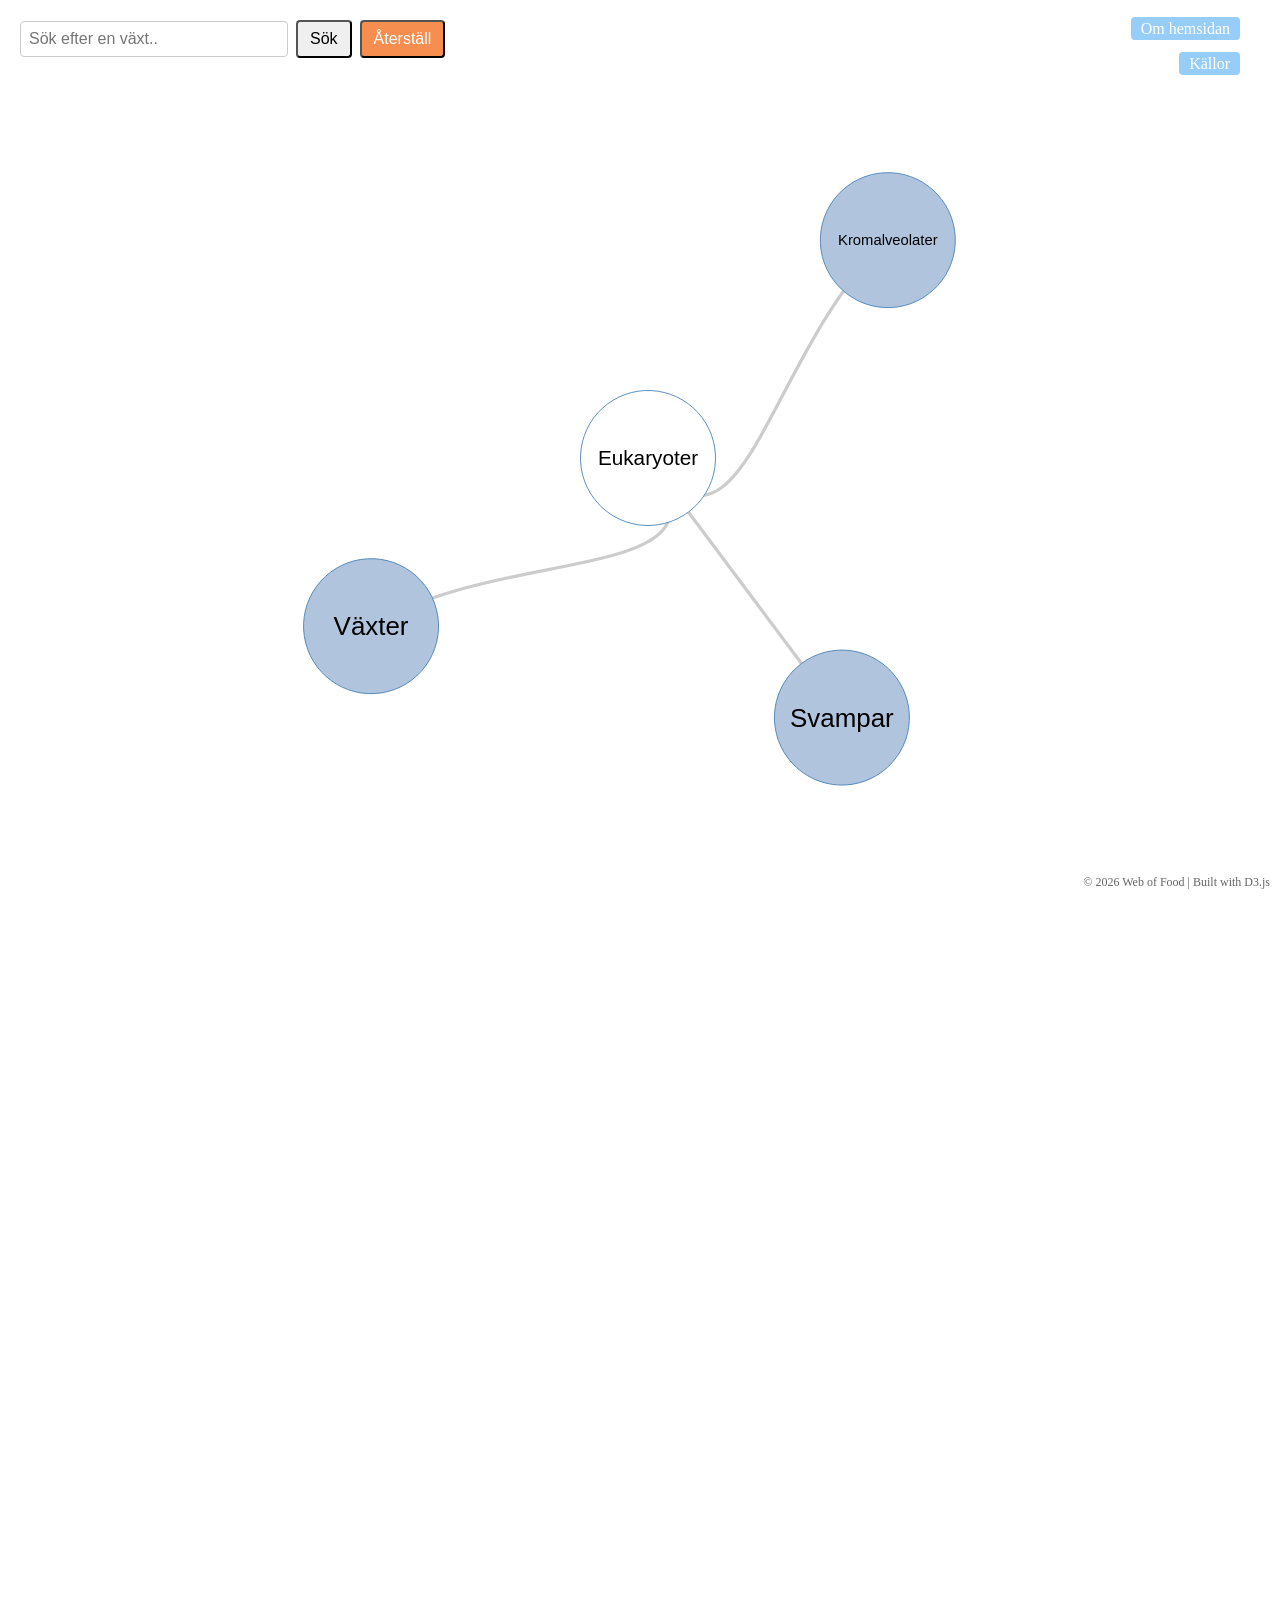
==== index.html @ c0c83203 "Add files via upload" ====
<!DOCTYPE html>


<html lang="en">





<head>
    <meta charset="UTF-8">
    <meta name="viewport" content="width=device-width, initial-scale=0.5, maximum-scale=1.0, user-scalable=no">
    <title>Det gastronomiska släktträdet</title>
    <link rel="stylesheet" href="style.css">
</head>
<body>
    


<div id="search-container" style="position: fixed; top: 20px; left: 20px; z-index: 1000;">
    <input type="text" id="search-input" 
           list="plant-suggestions"
           placeholder="Sök efter en växt.." 
           style="padding: 8px; font-size: 16px; width: 250px; border: 1px solid #ccc; border-radius: 4px;">
    <datalist id="plant-suggestions"></datalist>
    <button id="search-button" 
            style="padding: 8px 12px; font-size: 16px; margin-left: 4px; border-radius: 4px; cursor: pointer;">
        Sök
    </button>
    <button id="reset-button" 
            style="padding: 8px 12px; font-size: 16px; margin-left: 4px; border-radius: 4px; cursor: pointer; background-color: #f58e4f; color: white;">
        Återställ
    </button>
    <div id="search-result" style="margin-top: 8px; font-size: 16px; color: #555;"></div>


</div>

    <nav style="position: fixed; top: 20px; right: 40px; z-index: 1000;">
        <a href="about.html" style="padding: 3px 10px; font-size: 16px; background: #97cdf9; color: white; text-decoration: none; border-radius: 4px;">
            Om hemsidan
        </a>
    </nav>
    <nav style="position: fixed; top: 55px; right: 40px; z-index: 1000;">
        <a href="sources.html" style="padding: 3px 10px; font-size: 16px; background: #97cdf9; color: white; text-decoration: none; border-radius: 4px;">
            Källor
        </a>
    </nav>


    <script src="d3.min.js"></script>    
        
    <script src="script.js"></script>







</div>

<div style="position: fixed; text-align:right; bottom: 10px; right: 10px; font-size: 12px; color: #666; z-index: 1000;">
    © 2026 Web of Food | Built with D3.js
</div>
    
</body>
</html>
---- style.css ----
.node {
  cursor: pointer;
}
.node circle {
  fill: #fff;
  stroke: steelblue;
  stroke-width: 1.5px;
}
.node text {
  font: 10px sans-serif;
}
.link {
  fill: none;
  stroke: #ccc;
  stroke-width: 5px;
}

/* Settings for hover effects over nodes:*/
g.node {
    cursor: pointer;
    transition: transform 0.2s;
}

g.node circle {
    transition: r 0.2s;
}

p{
  padding-bottom: 50px;
}


h2{
  padding-bottom: 12px;
}


/* Mobile-specific adjustments */
@media (max-width: 768px) {
    /* Search container */
    #search-container {
        top: 10px !important;
        left: 10px !important;
        right: 10px !important;
        width: auto !important;
    }
    
    #search-input {
        width: 100% !important;
        max-width: 150px !important;
        font-size: 16px !important;
        padding: 6px !important;
    }
    
    #search-button, #reset-button {
        font-size: 16px !important;
        padding: 6px 10px !important;
    }
    
    /* About/navigation buttons */
    nav {
        top: 10px !important;
        right: 10px !important;
    }
    
    nav a, nav button {
        font-size: 18px !important;
        padding: 6px 12px !important;
    }
    
    /* Copyright text */
    #copyright {
        font-size: 10px !important;
        bottom: 5px !important;
        left: 5px !important;
    }
}
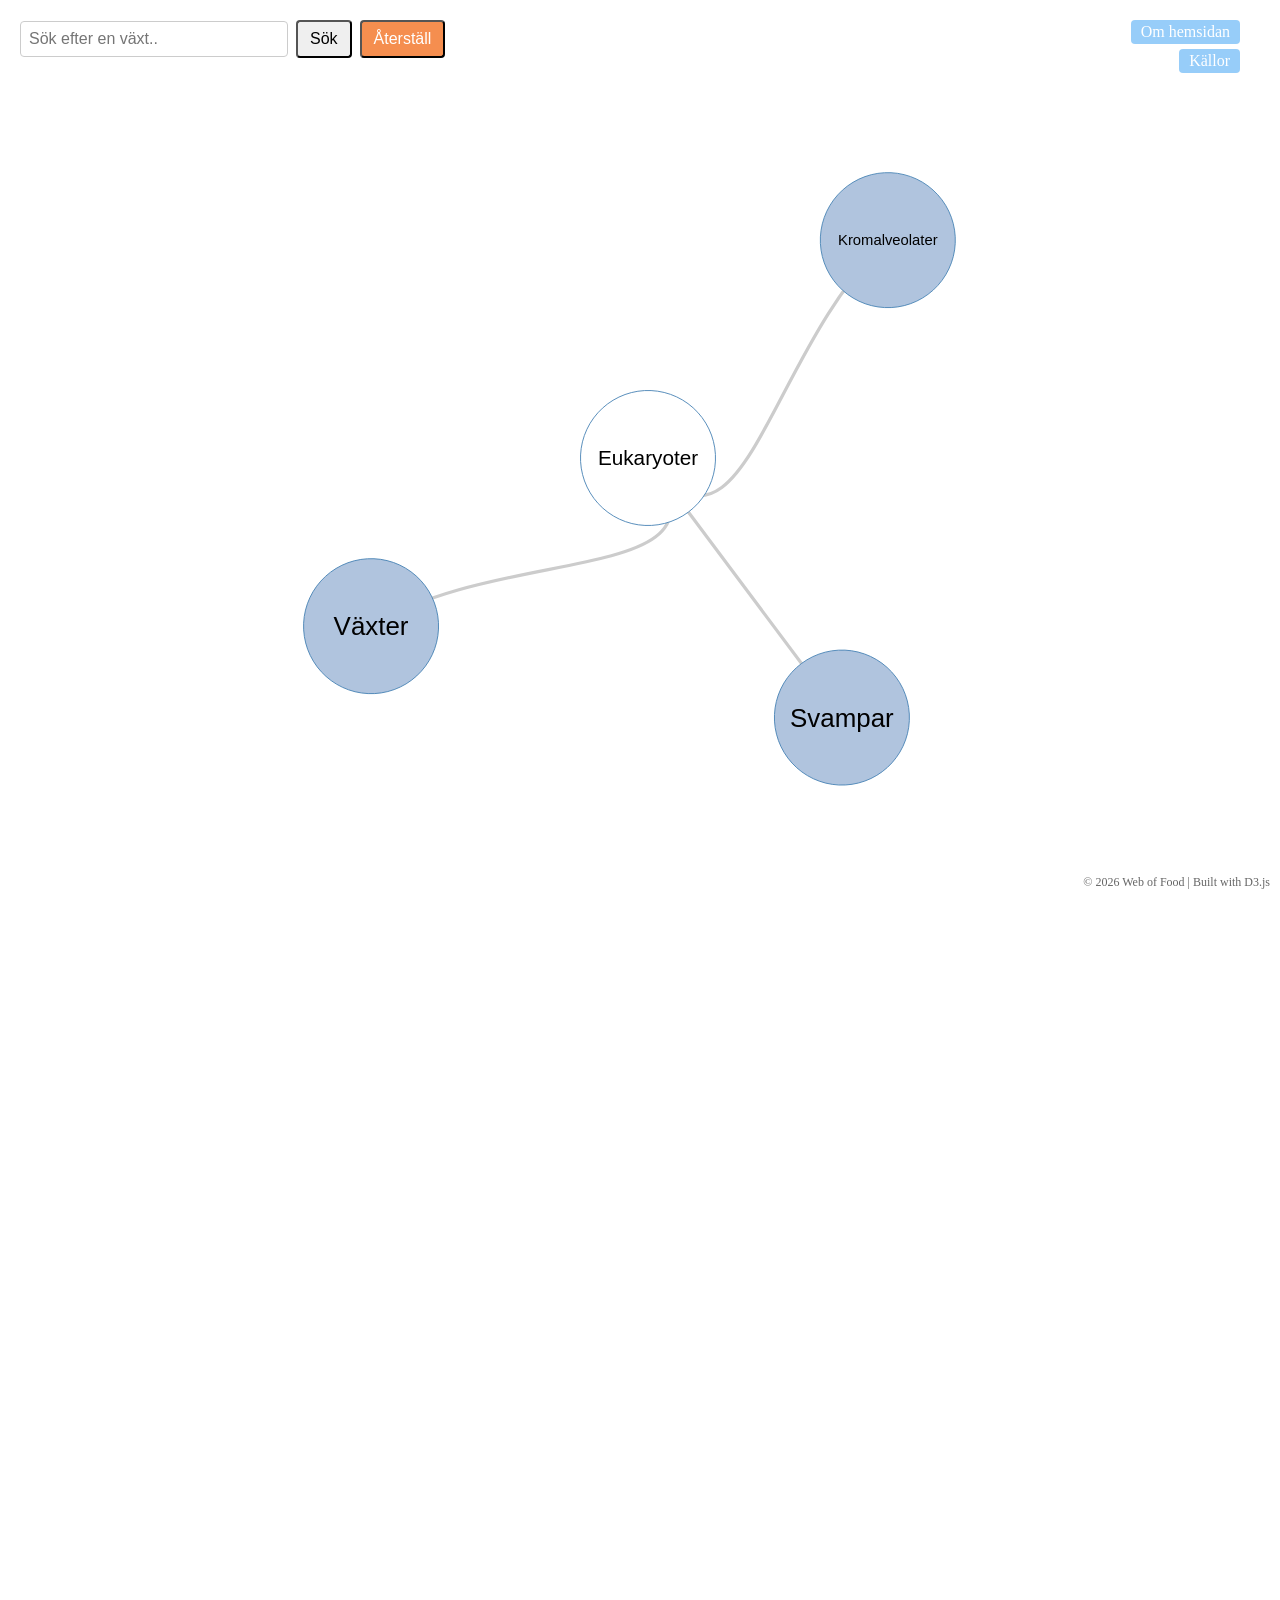
==== commit 85225b05: "Add files via upload" ====
--- a/index.html
+++ b/index.html
@@ -37,15 +37,16 @@
 </div>
 
     <nav style="position: fixed; top: 20px; right: 40px; z-index: 1000;">
-        <a href="about.html" style="padding: 3px 10px; font-size: 16px; background: #97cdf9; color: white; text-decoration: none; border-radius: 4px;">
+        <a href="about.html" style="padding: 3px 10px; font-size: 16px; background: #97cdf9; color: white; text-decoration: none; border-radius: 4px;display:block;">
             Om hemsidan
         </a>
-    </nav>
-    <nav style="position: fixed; top: 55px; right: 40px; z-index: 1000;">
-        <a href="sources.html" style="padding: 3px 10px; font-size: 16px; background: #97cdf9; color: white; text-decoration: none; border-radius: 4px;">
+
+        <a href="sources.html" style="padding: 3px 10px; font-size: 16px; background: #97cdf9; color: white; text-decoration: none; border-radius: 4px;display:block;margin-top:5px;width:fit-content;float:right;">
             Källor
         </a>
     </nav>
+
+
 
 
     <script src="d3.min.js"></script>    
--- a/style.css
+++ b/style.css
@@ -48,12 +48,12 @@
     #search-input {
         width: 100% !important;
         max-width: 150px !important;
-        font-size: 16px !important;
+        font-size: 24px !important;
         padding: 6px !important;
     }
     
     #search-button, #reset-button {
-        font-size: 16px !important;
+        font-size: 24px !important;
         padding: 6px 10px !important;
     }
     
@@ -64,7 +64,7 @@
     }
     
     nav a, nav button {
-        font-size: 18px !important;
+        font-size: 24px !important;
         padding: 6px 12px !important;
     }
     
@@ -75,3 +75,20 @@
         left: 5px !important;
     }
 }
+
+
+/* Disable hover effects on touch devices */
+@media (hover: none) and (pointer: coarse) {
+    g.node circle {
+        /* Prevent any transition effects from hover */
+        transition: none !important;
+    }
+}
+
+/* Disable hover effects on touch devices */
+@media (hover: none) and (pointer: coarse) {
+    g.node circle {
+        /* Prevent any transition effects from hover */
+        transition: none !important;
+    }
+}
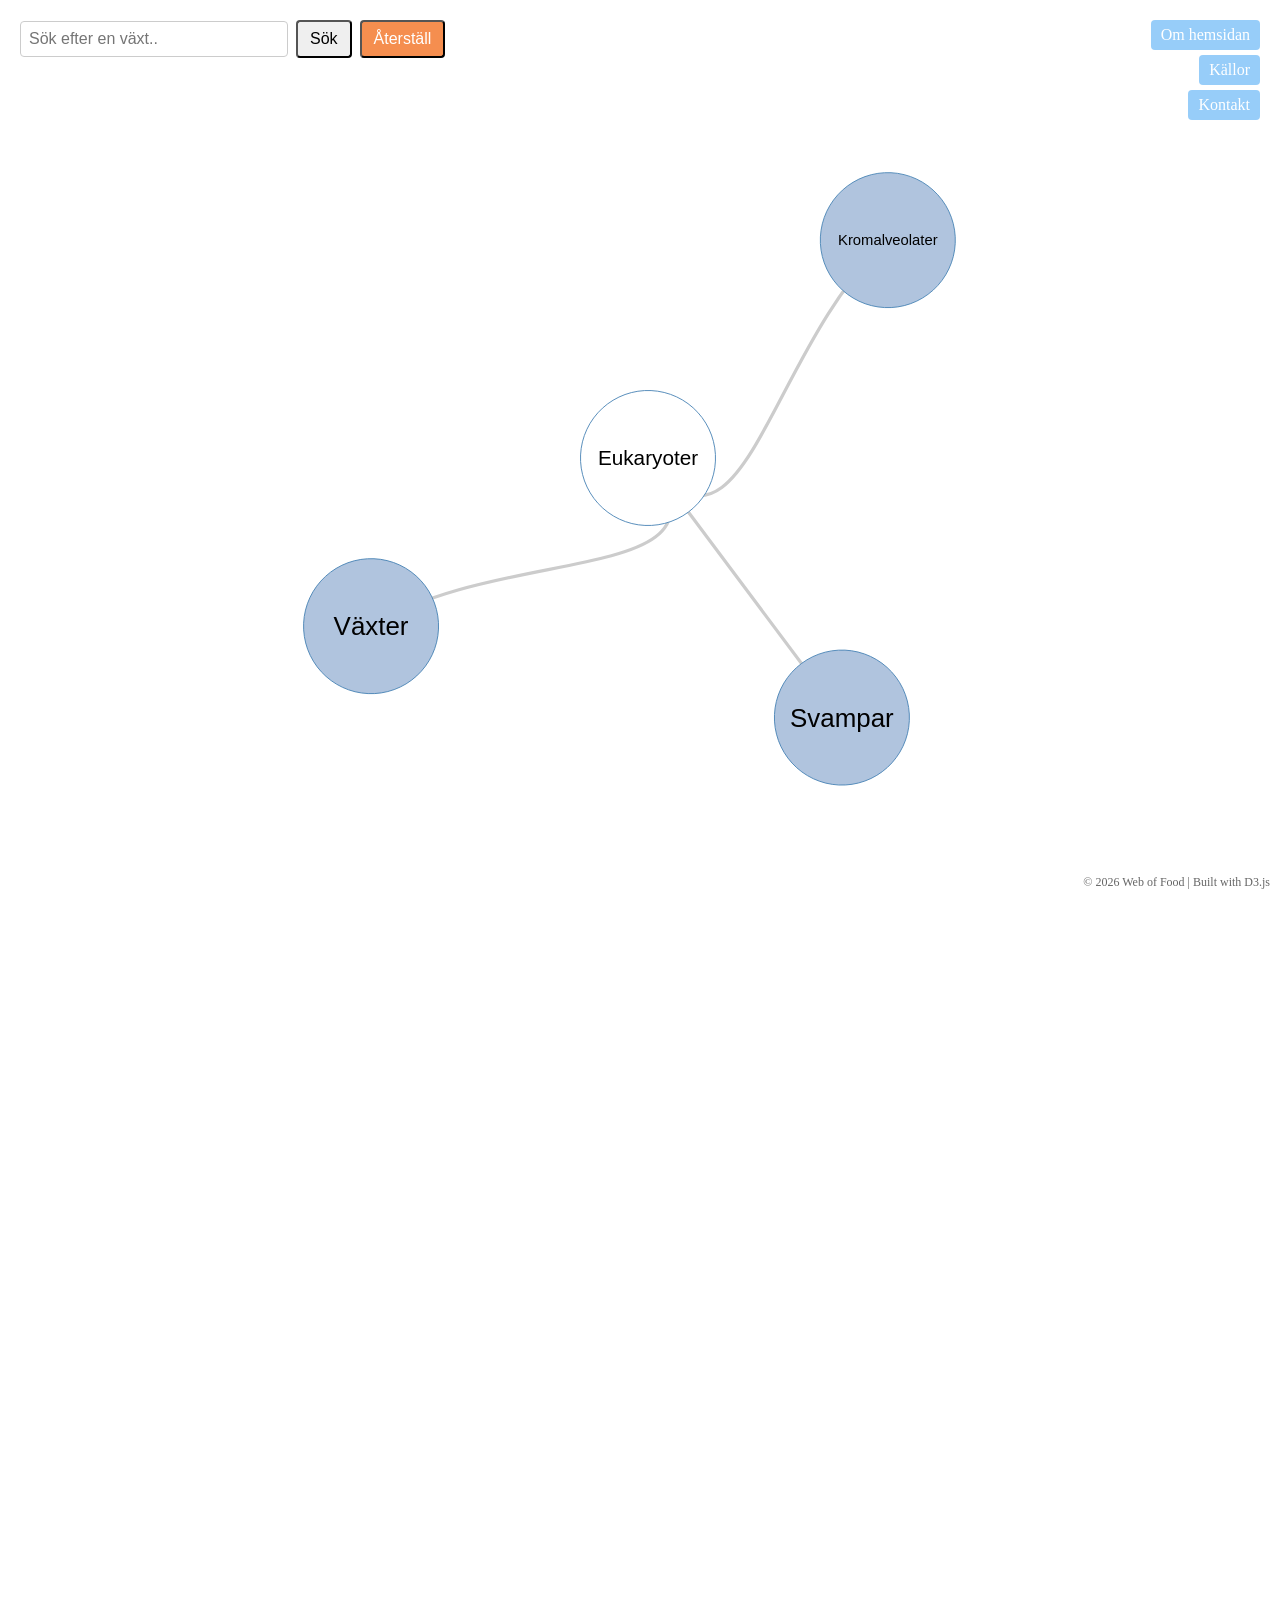
==== commit 646362a7: "Add files via upload" ====
--- a/index.html
+++ b/index.html
@@ -4,7 +4,25 @@
 <html lang="en">
 
 
+<nav style="position: fixed; top: 20px; right: 20px; z-index: 1000;display: flex; flex-direction: column; align-items: flex-end;">
+    <div>
+      <a href="about.html" style="padding: 6px 10px; font-size: 16px; background: #97cdf9; color: white; text-decoration: none; border-radius: 4px;display:block;">
+          Om hemsidan
+      </a>
+    </div>
 
+    <div>
+      <a href="sources.html" style="padding: 6px 10px; font-size: 16px; background: #97cdf9; color: white; text-decoration: none; border-radius: 4px;display:block;margin-top:5px; width: fit-content;">
+          Källor
+      </a>
+    </div>
+
+    <div>
+      <a href="contact.html" style="padding: 6px 10px; font-size: 16px; background: #97cdf9; color: white; text-decoration: none; border-radius: 4px;display:block;margin-top:5px; width: fit-content;">
+          Kontakt
+      </a>
+    </div>
+</nav>
 
 
 <head>
@@ -36,21 +54,16 @@
 
 </div>
 
-    <nav style="position: fixed; top: 20px; right: 40px; z-index: 1000;">
-        <a href="about.html" style="padding: 3px 10px; font-size: 16px; background: #97cdf9; color: white; text-decoration: none; border-radius: 4px;display:block;">
-            Om hemsidan
-        </a>
-
-        <a href="sources.html" style="padding: 3px 10px; font-size: 16px; background: #97cdf9; color: white; text-decoration: none; border-radius: 4px;display:block;margin-top:5px;width:fit-content;float:right;">
-            Källor
-        </a>
-    </nav>
 
 
 
+<!-- Base script that sets up the radial tree infrastructure-->
+    <script src="d3.min.js"></script>    
+    
+<!-- Contains the json variable with all tree nodes -->
+    <script src="foodTree.js"></script>
 
-    <script src="d3.min.js"></script>    
-        
+<!-- Main script -->
     <script src="script.js"></script>
 
 
--- a/style.css
+++ b/style.css
@@ -6,6 +6,9 @@
   stroke: steelblue;
   stroke-width: 1.5px;
 }
+
+
+
 .node text {
   font: 10px sans-serif;
 }
@@ -19,6 +22,14 @@
 g.node {
     cursor: pointer;
     transition: transform 0.2s;
+}
+
+g.node.icon-node{
+    cursor: default;
+}
+
+g.node.linked-node{
+    cursor: default;
 }
 
 g.node circle {
@@ -48,13 +59,13 @@
     #search-input {
         width: 100% !important;
         max-width: 150px !important;
-        font-size: 24px !important;
-        padding: 6px !important;
+        font-size: 16px !important;
+        padding: 8px !important;
     }
     
     #search-button, #reset-button {
-        font-size: 24px !important;
-        padding: 6px 10px !important;
+        font-size: 16px !important;
+        padding: 8px 12px !important;
     }
     
     /* About/navigation buttons */
@@ -64,8 +75,8 @@
     }
     
     nav a, nav button {
-        font-size: 24px !important;
-        padding: 6px 12px !important;
+        font-size: 16px !important;
+        padding: 3px 10px !important;
     }
     
     /* Copyright text */
@@ -92,3 +103,20 @@
         transition: none !important;
     }
 }
+
+
+/* Show that node has link to click on */
+.node circle.linked-node {
+    cursor: pointer;
+    stroke: none;
+    stroke-width: 0px;
+}
+
+
+/* Style for the icon nodes */
+.node circle.icon-node {
+    cursor: default;
+    stroke: none;
+    stroke-width: 0;
+}
+
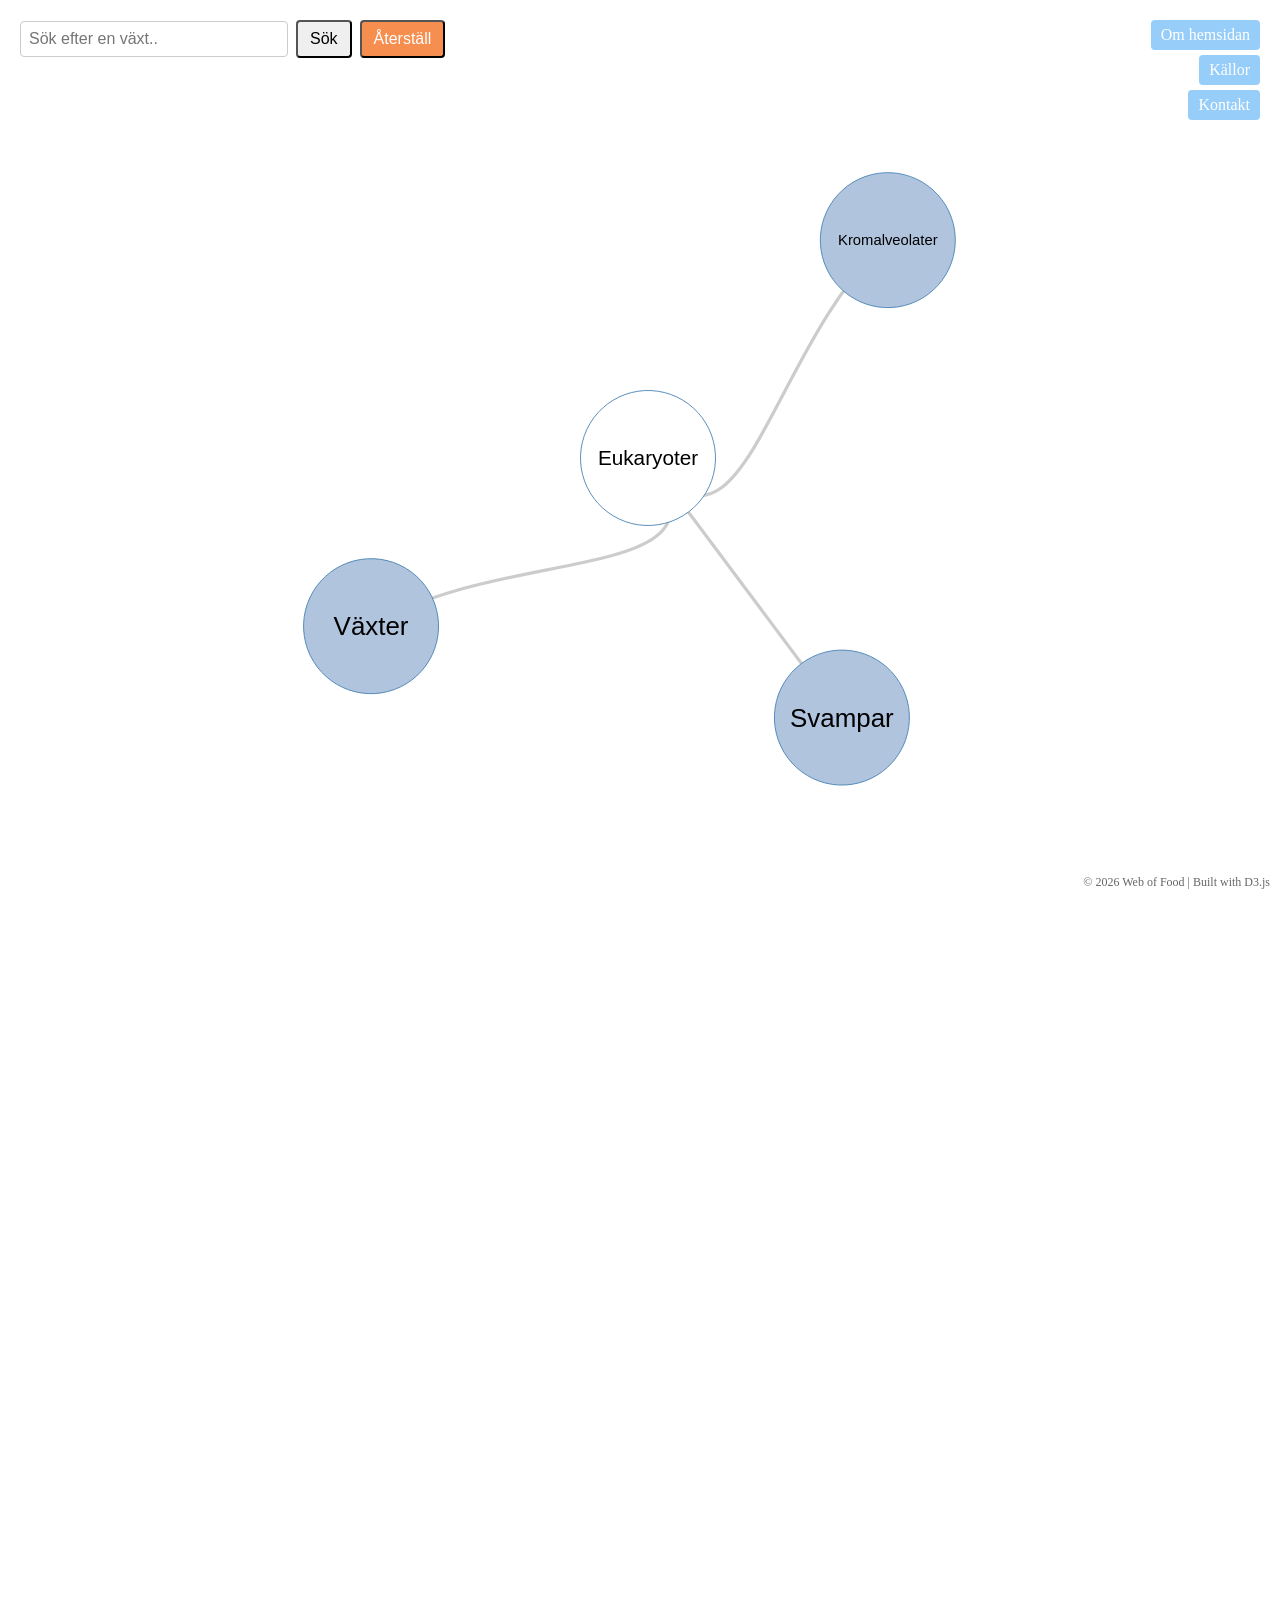
==== commit d4ffc256: "Add files via upload" ====
--- a/index.html
+++ b/index.html
@@ -79,5 +79,11 @@
 </div>
     
 </body>
+
+
+<div id="tooltip" style="position: fixed; bottom: 5px; left: 5px; padding: 5px 8px; background: #daeeff; color: rgb(0, 0, 0); border-style: solid; border-radius: 3px; border-color: rgb(0, 0, 0); border-width: 1px; font-size: 12px; pointer-events: auto; display: none; z-index: 10000; max-width: 250px; word-wrap: break-word; line-height: 20px;">
+</div>
+
+
 </html>
 
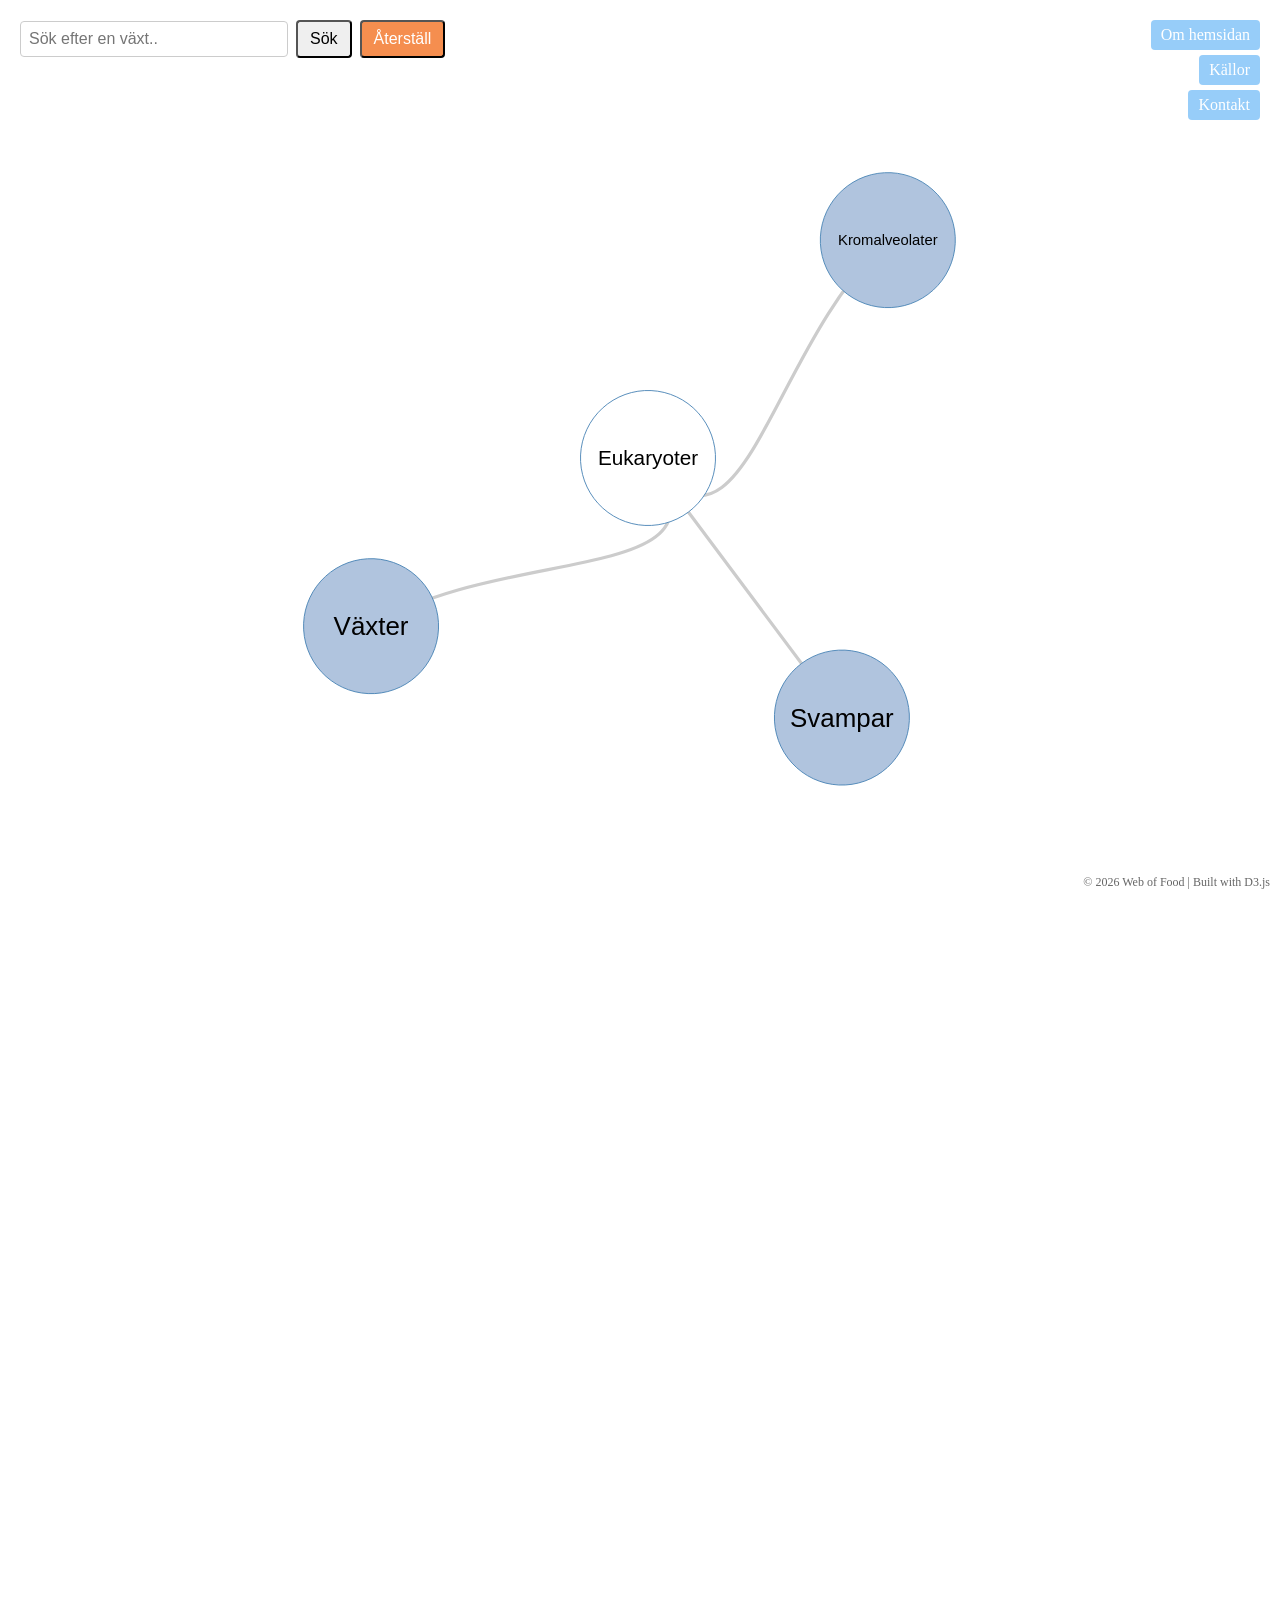
==== commit 6c016b4a: "Add files via upload" ====
--- a/index.html
+++ b/index.html
@@ -81,7 +81,7 @@
 </body>
 
 
-<div id="tooltip" style="position: fixed; bottom: 5px; left: 5px; padding: 5px 8px; background: #daeeff; color: rgb(0, 0, 0); border-style: solid; border-radius: 3px; border-color: rgb(0, 0, 0); border-width: 1px; font-size: 12px; pointer-events: auto; display: none; z-index: 10000; max-width: 250px; word-wrap: break-word; line-height: 20px;">
+<div id="tooltip" style="position: fixed; bottom: 5px; left: 5px; padding: 5px 8px; background: #daeeff; color: rgb(0, 0, 0); border-style: solid; border-radius: 3px; border-color: rgb(0, 0, 0); border-width: 1px; font-size: 16px; pointer-events: auto; display: none; z-index: 10000; max-width: 300px; word-wrap: break-word; line-height: 20px;">
 </div>
 
 
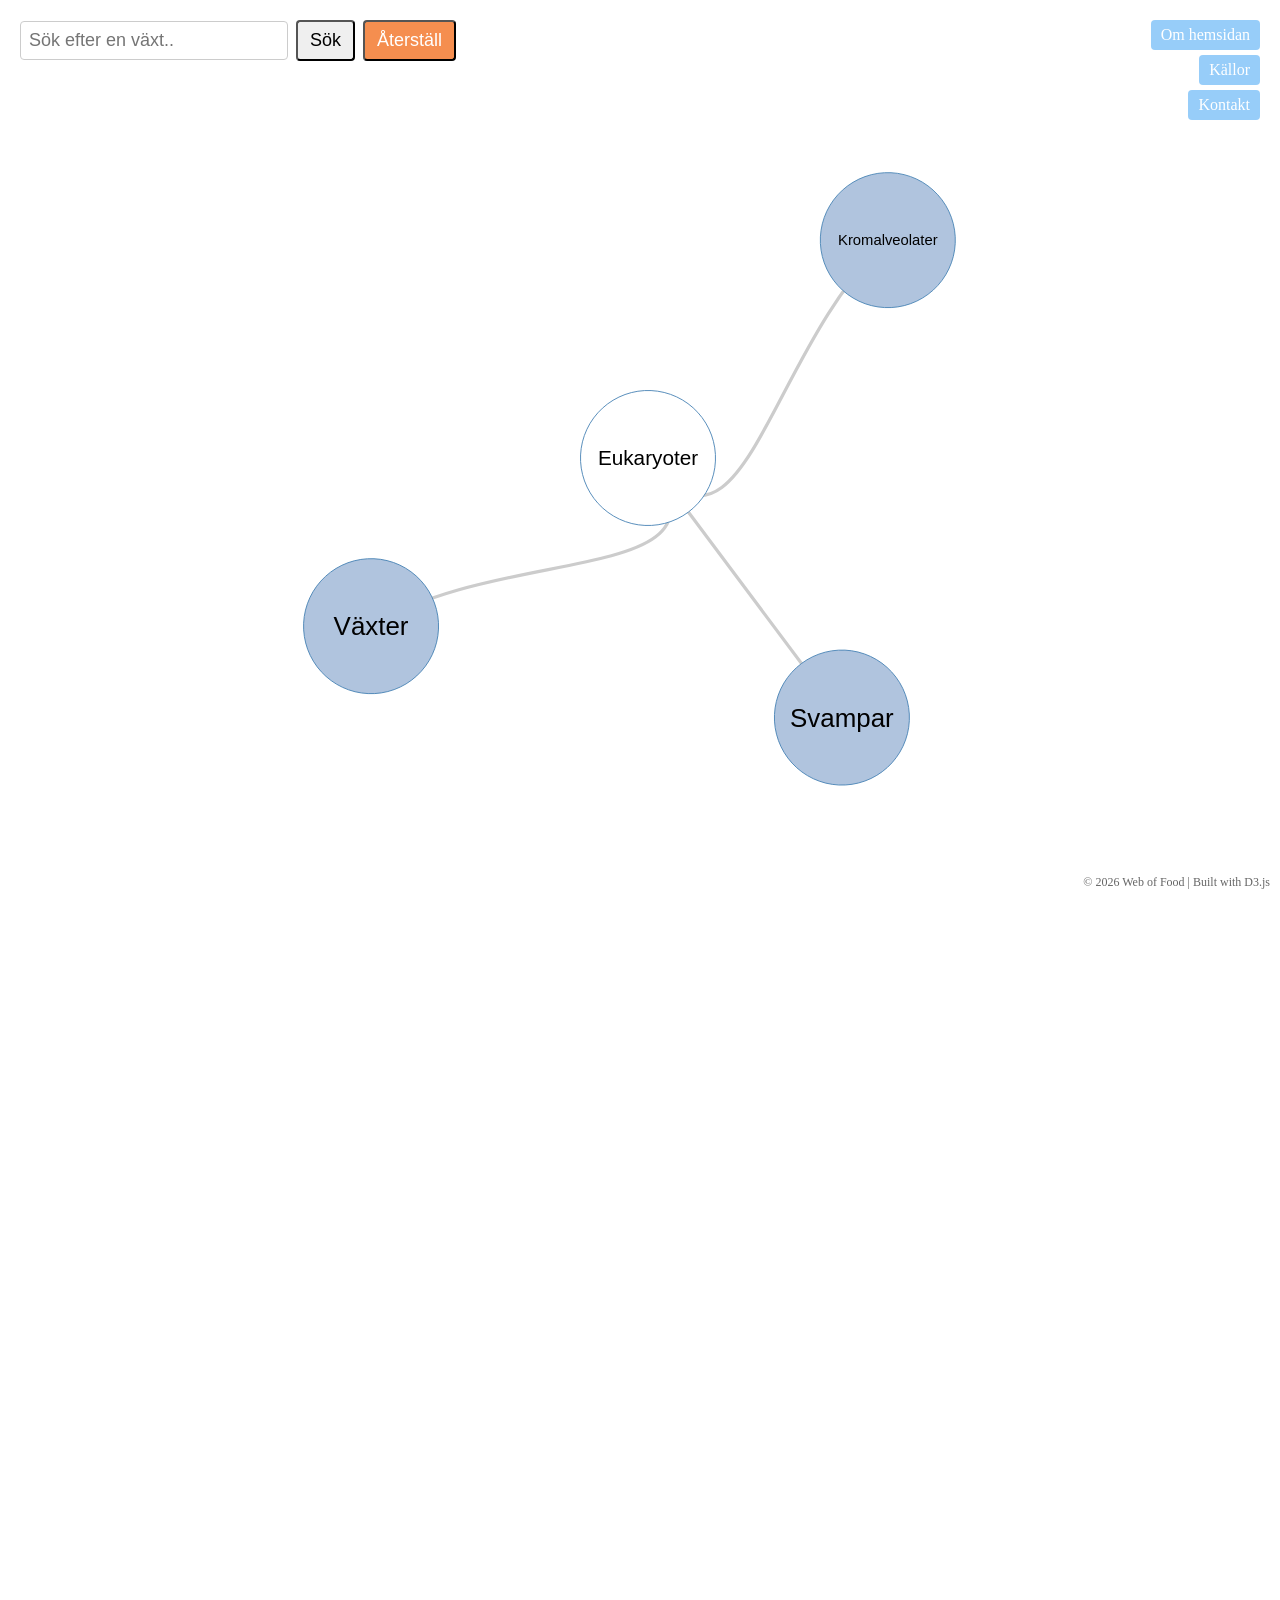
==== commit 03633d6e: "Add files via upload" ====
--- a/index.html
+++ b/index.html
@@ -39,17 +39,17 @@
     <input type="text" id="search-input" 
            list="plant-suggestions"
            placeholder="Sök efter en växt.." 
-           style="padding: 8px; font-size: 16px; width: 250px; border: 1px solid #ccc; border-radius: 4px;">
+           style="padding: 8px; font-size: 18px; width: 250px; border: 1px solid #ccc; border-radius: 4px;">
     <datalist id="plant-suggestions"></datalist>
     <button id="search-button" 
-            style="padding: 8px 12px; font-size: 16px; margin-left: 4px; border-radius: 4px; cursor: pointer;">
+            style="padding: 8px 12px; font-size: 18px; margin-left: 4px; border-radius: 4px; cursor: pointer;">
         Sök
     </button>
     <button id="reset-button" 
-            style="padding: 8px 12px; font-size: 16px; margin-left: 4px; border-radius: 4px; cursor: pointer; background-color: #f58e4f; color: white;">
+            style="padding: 8px 12px; font-size: 18px; margin-left: 4px; border-radius: 4px; cursor: pointer; background-color: #f58e4f; color: white;">
         Återställ
     </button>
-    <div id="search-result" style="margin-top: 8px; font-size: 16px; color: #555;"></div>
+    <div id="search-result" style="margin-top: 8px; font-size: 18px; color: #555;"></div>
 
 
 </div>
@@ -81,7 +81,7 @@
 </body>
 
 
-<div id="tooltip" style="position: fixed; bottom: 5px; left: 5px; padding: 5px 8px; background: #daeeff; color: rgb(0, 0, 0); border-style: solid; border-radius: 3px; border-color: rgb(0, 0, 0); border-width: 1px; font-size: 16px; pointer-events: auto; display: none; z-index: 10000; max-width: 300px; word-wrap: break-word; line-height: 20px;">
+<div id="tooltip" style="position: fixed; bottom: 5px; left: 5px; padding: 5px 8px; background: #daeeff; color: rgb(0, 0, 0); border-style: solid; border-radius: 3px; border-color: rgb(0, 0, 0); border-width: 1px; font-size: 18px; pointer-events: auto; display: none; z-index: 10000; max-width: 320px; word-wrap: break-word; line-height: 20px;">
 </div>
 
 
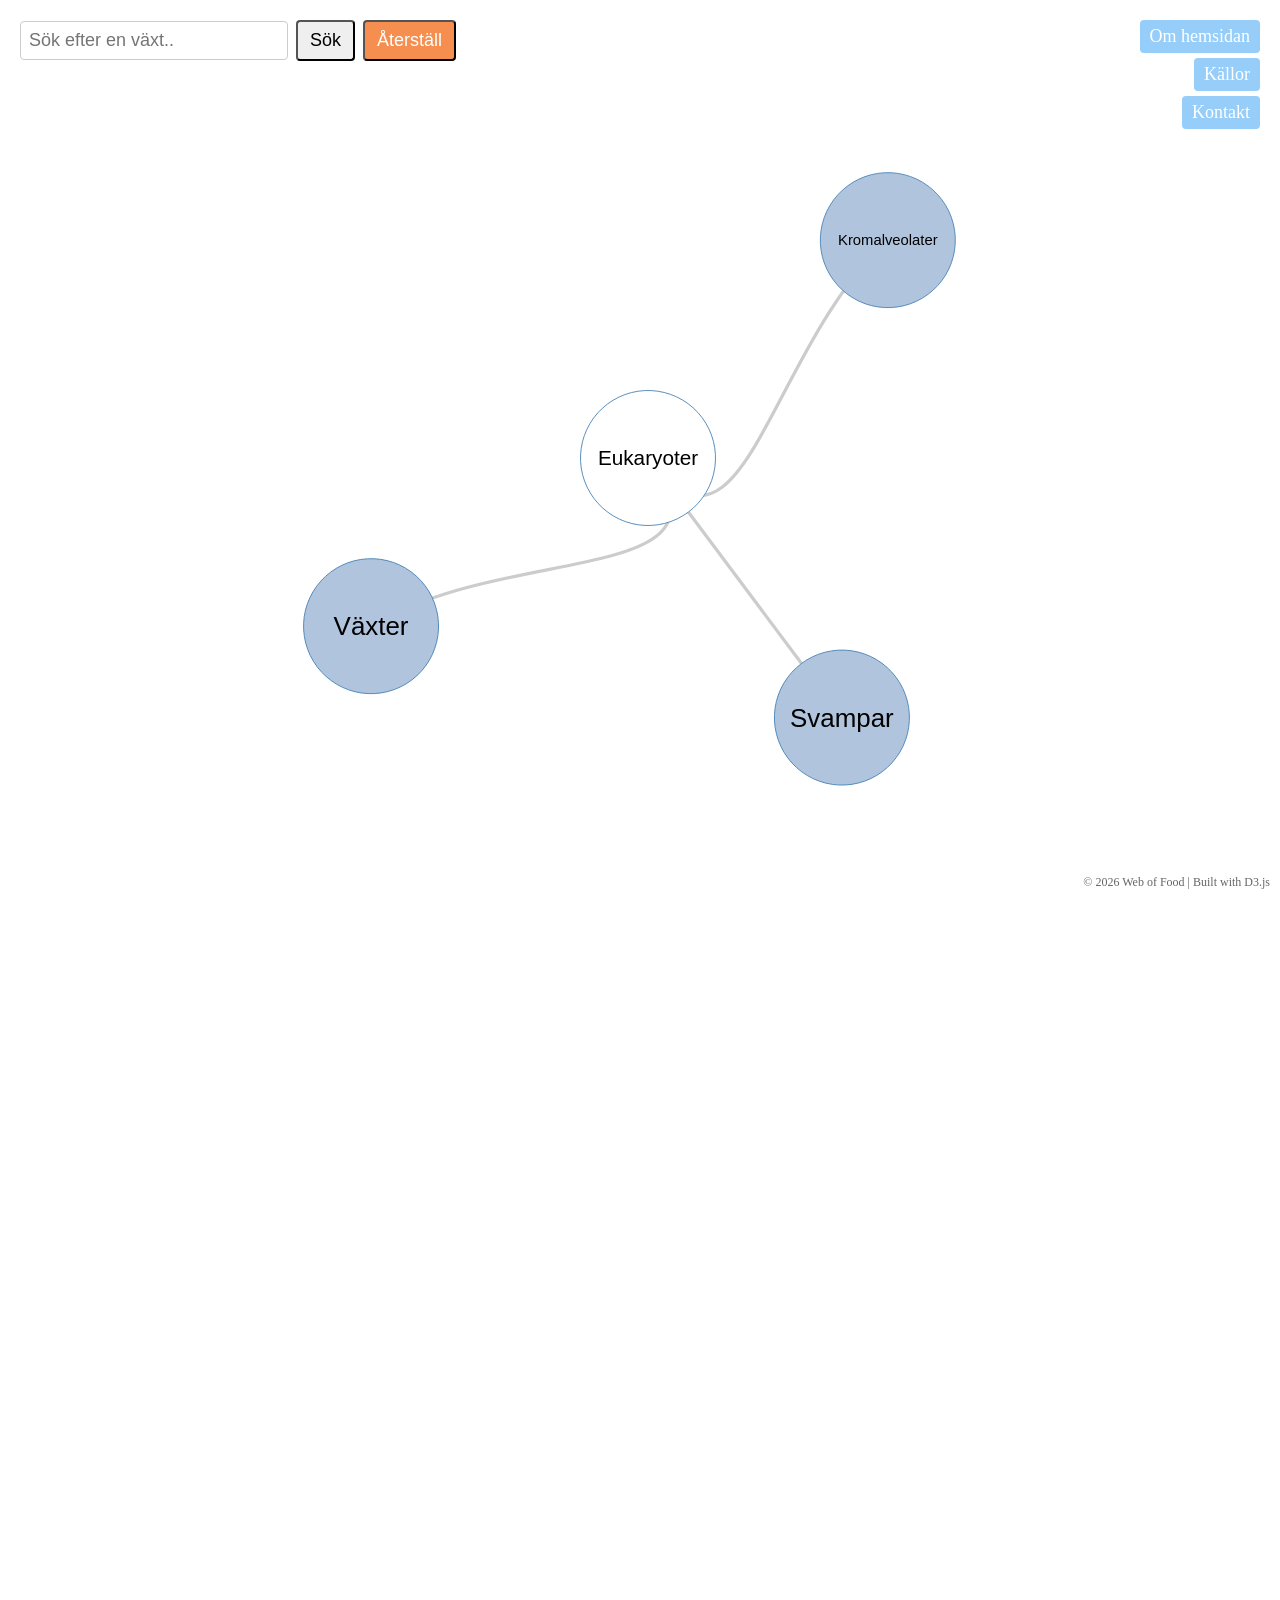
==== commit 4abc97c9: "Add files via upload" ====
--- a/index.html
+++ b/index.html
@@ -6,19 +6,19 @@
 
 <nav style="position: fixed; top: 20px; right: 20px; z-index: 1000;display: flex; flex-direction: column; align-items: flex-end;">
     <div>
-      <a href="about.html" style="padding: 6px 10px; font-size: 16px; background: #97cdf9; color: white; text-decoration: none; border-radius: 4px;display:block;">
+      <a href="about.html" style="padding: 6px 10px; font-size: 18px; background: #97cdf9; color: white; text-decoration: none; border-radius: 4px;display:block;">
           Om hemsidan
       </a>
     </div>
 
     <div>
-      <a href="sources.html" style="padding: 6px 10px; font-size: 16px; background: #97cdf9; color: white; text-decoration: none; border-radius: 4px;display:block;margin-top:5px; width: fit-content;">
+      <a href="sources.html" style="padding: 6px 10px; font-size: 18px; background: #97cdf9; color: white; text-decoration: none; border-radius: 4px;display:block;margin-top:5px; width: fit-content;">
           Källor
       </a>
     </div>
 
     <div>
-      <a href="contact.html" style="padding: 6px 10px; font-size: 16px; background: #97cdf9; color: white; text-decoration: none; border-radius: 4px;display:block;margin-top:5px; width: fit-content;">
+      <a href="contact.html" style="padding: 6px 10px; font-size: 18px; background: #97cdf9; color: white; text-decoration: none; border-radius: 4px;display:block;margin-top:5px; width: fit-content;">
           Kontakt
       </a>
     </div>
